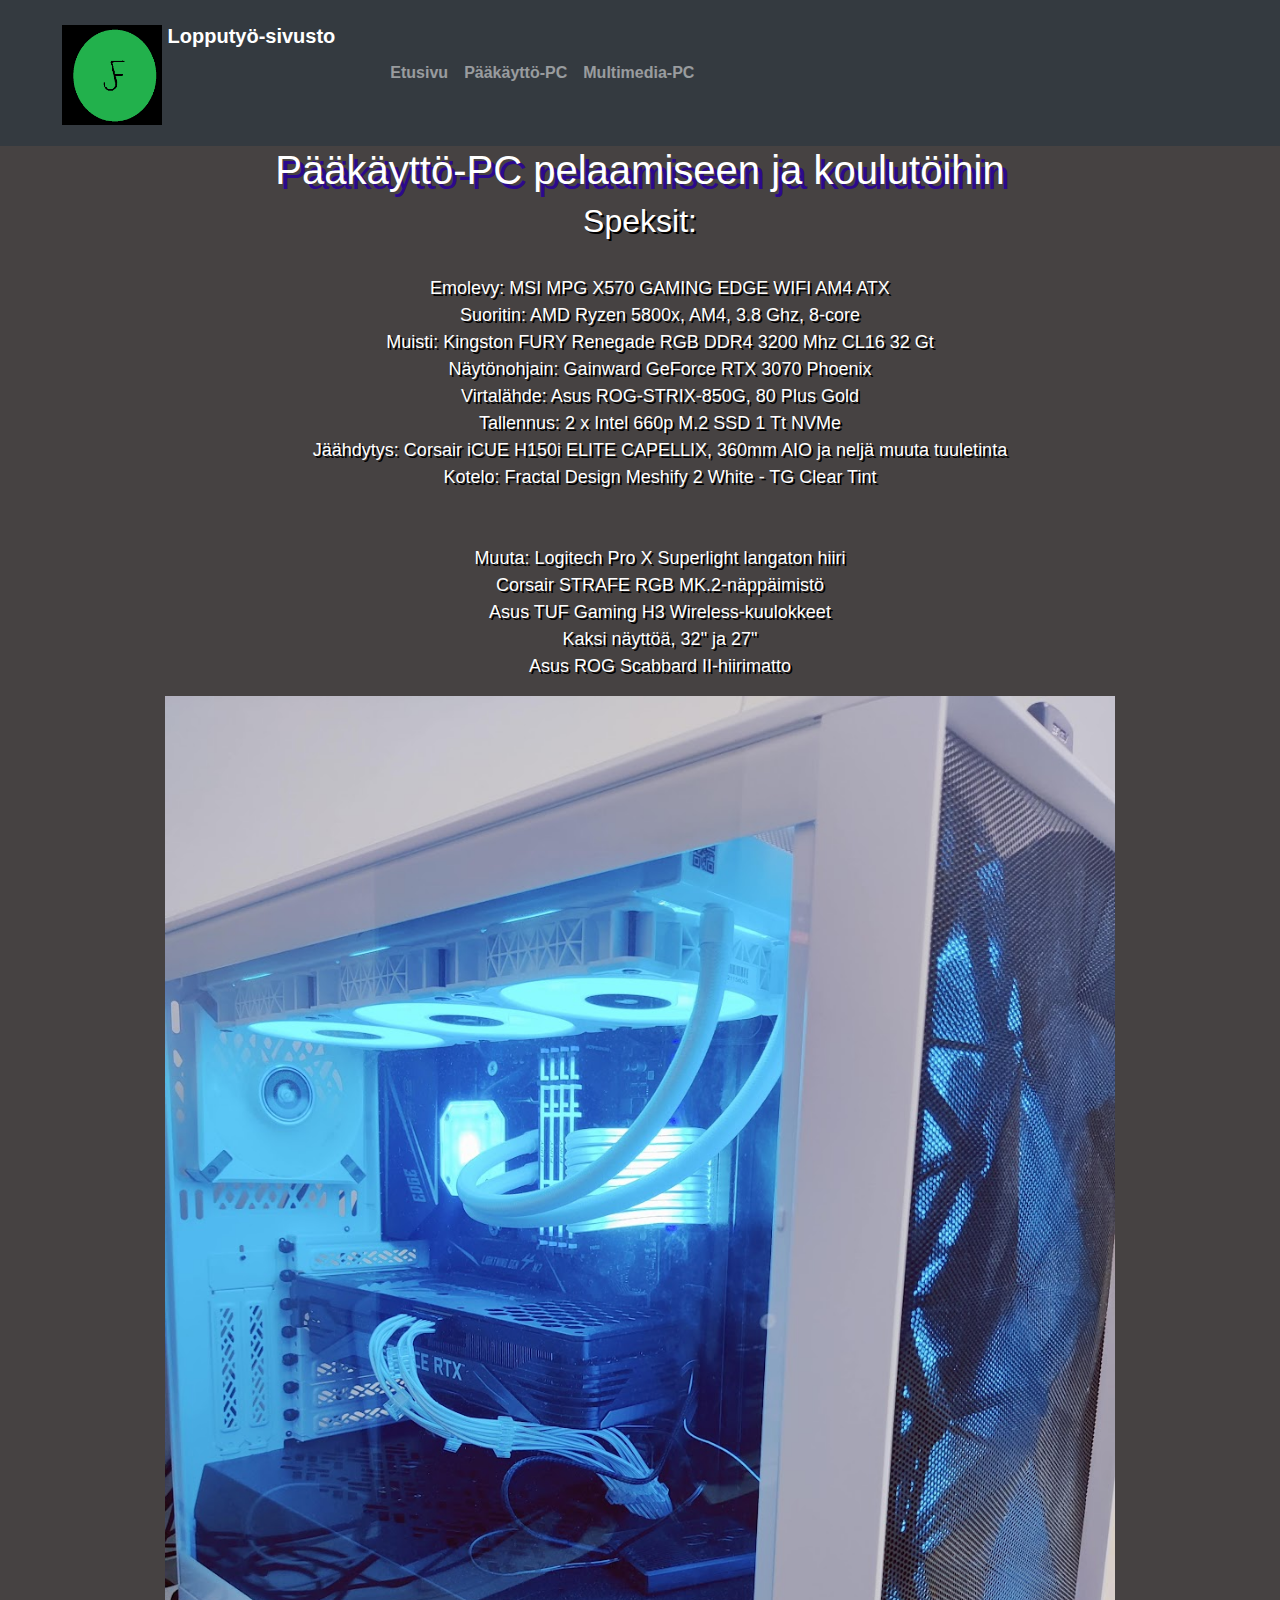
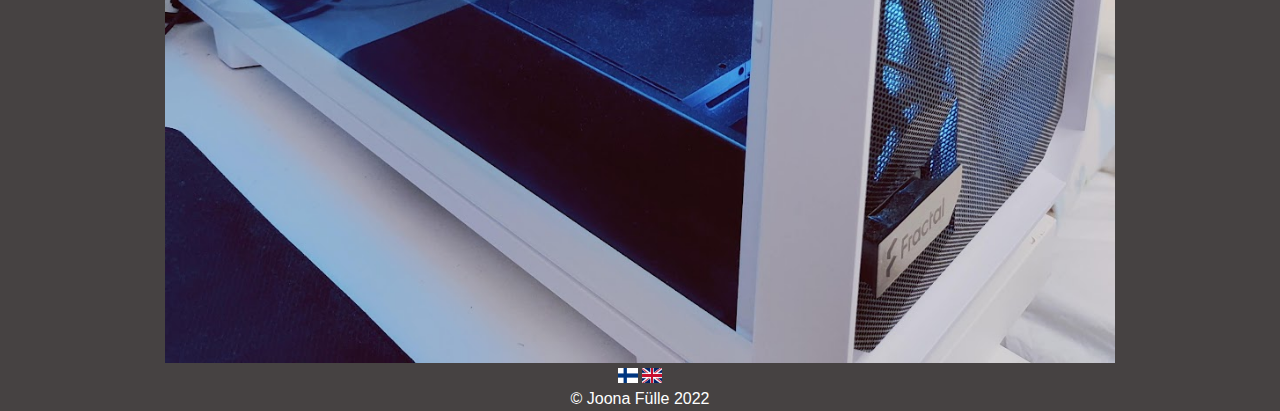
==== main_pc.html @ 50d7a552 "testi" ====
<!doctype html>
<html lang="fi">
  <head>
    <meta charset="utf-8">
    <meta name="viewport" content="width=device-width, initial-scale=1, shrink-to-fit=yes">
    <link rel="stylesheet" href="https://cdn.jsdelivr.net/npm/bootstrap@4.0.0/dist/css/bootstrap.min.css" integrity="sha384-Gn5384xqQ1aoWXA+058RXPxPg6fy4IWvTNh0E263XmFcJlSAwiGgFAW/dAiS6JXm" crossorigin="anonymous">
    <link rel="stylesheet" href="styles.css">

    <title>Lopputyö</title>
  </head>
  <body>
      <nav class="navbar navbar-expand-lg navbar-dark bg-dark">
        <div class="container-fluid">
            <nav class="navbar navbar-dark bg-dark">
                <div class="container-fluid">
                  <a class="navbar-brand" href="index.html">
                    <img src="images/logo.png" alt="logo" width="100" height="100" class="d-inline-block align-text-top">
                    Lopputyö-sivusto
                  </a>
                </div>
              </nav>
              <div class="collapse navbar-collapse" id="navbarSupportedContent">
                <ul class="navbar-nav me-auto mb-2 mb-lg-0">
                    <li class="nav-item">
                        <a class="nav-link" href="index.html">Etusivu</a>
                      </li>
              <li class="nav-item">
                <a class="nav-link" href="main_pc.html">Pääkäyttö-PC</a>
              </li>
              
              <li class="nav-item">
                <a class="nav-link" href="second_pc.html">Multimedia-PC</a>
              </li>
            </ul>
            
          </div>
        </div>
      </nav>

<div class="container">
    <h1>Pääkäyttö-PC pelaamiseen ja koulutöihin</h1>
<div class="row">
<div class="col"><h2>Speksit:</h2>
  <br>
<ul class="nobullets">
  <li>Emolevy: MSI MPG X570 GAMING EDGE WIFI AM4 ATX</li>
  <li>Suoritin: AMD Ryzen 5800x, AM4, 3.8 Ghz, 8-core</li>
  <li>Muisti: Kingston FURY Renegade RGB DDR4 3200 Mhz CL16 32 Gt</li>
  <li>Näytönohjain: Gainward GeForce RTX 3070 Phoenix</li>
  <li>Virtalähde: Asus ROG-STRIX-850G, 80 Plus Gold</li>
  <li>Tallennus: 2 x Intel 660p M.2 SSD 1 Tt NVMe</li>
  <li>Jäähdytys: Corsair iCUE H150i ELITE CAPELLIX, 360mm AIO ja neljä muuta tuuletinta</li>
  <li>Kotelo: Fractal Design Meshify 2 White - TG Clear Tint</li>

<br>
<br>
  <li>Muuta: Logitech Pro X Superlight langaton hiiri<br>Corsair STRAFE RGB MK.2-näppäimistö<br>
  Asus TUF Gaming H3 Wireless-kuulokkeet<br>
Kaksi näyttöä, 32" ja 27"<br>
Asus ROG Scabbard II-hiirimatto</li>

</ul>
<div class="container">
  <img src="images/mainpc.jpg" style="max-width:100%;height:auto;" alt="mainpc" width="950" height="700" class="center">
</div>
</div>
  </div>
</div>
<footer>
  <a href="main_pc.html">
  <img src="images/fi.jpg" alt="fi" width="20" height="15" class="center">
  </a>
  <a href="main_pc_en.html">
    <img src="images/uk.jpg" alt="en" width="20" height="15" class="center">
    </a><br>
    © Joona Fülle 2022
</footer>
  </body>
</html>
---- styles.css ----
body {
  background-color: rgb(70, 66, 66);
}

h1 {
  text-align: center;
  color: rgb(255, 255, 255);
  text-shadow: 5px 5px #2c098d;
}

h2 {
  text-align: center;
  color: rgb(255, 255, 255);
}
.container {
  color: rgb(255, 255, 255);
  text-shadow: 2px 2px #000000;
  font-size: large;
}
footer {
  text-align:center;
  color: rgb(255, 255, 255);
}
.col {
  text-align: center;
}
.nobullets {
  list-style-type: none;
}
.navigaatio {
  background-color: rgb(57, 61, 65);
  color: rgb(255, 255, 255);
  padding: 40px;
  float: bottom; 
  height: 500px;
  font-size: 30px;
  text-align: center;
}
a {
  color: rgb(255, 255, 255);
  font-weight: bold;
  text-decoration: none;
  transition: all 1.4s linear;
}
a:hover {
  color: yellow;
  font-weight: bold;
  text-decoration: underline;
  background: rgb(216, 20, 190);
}
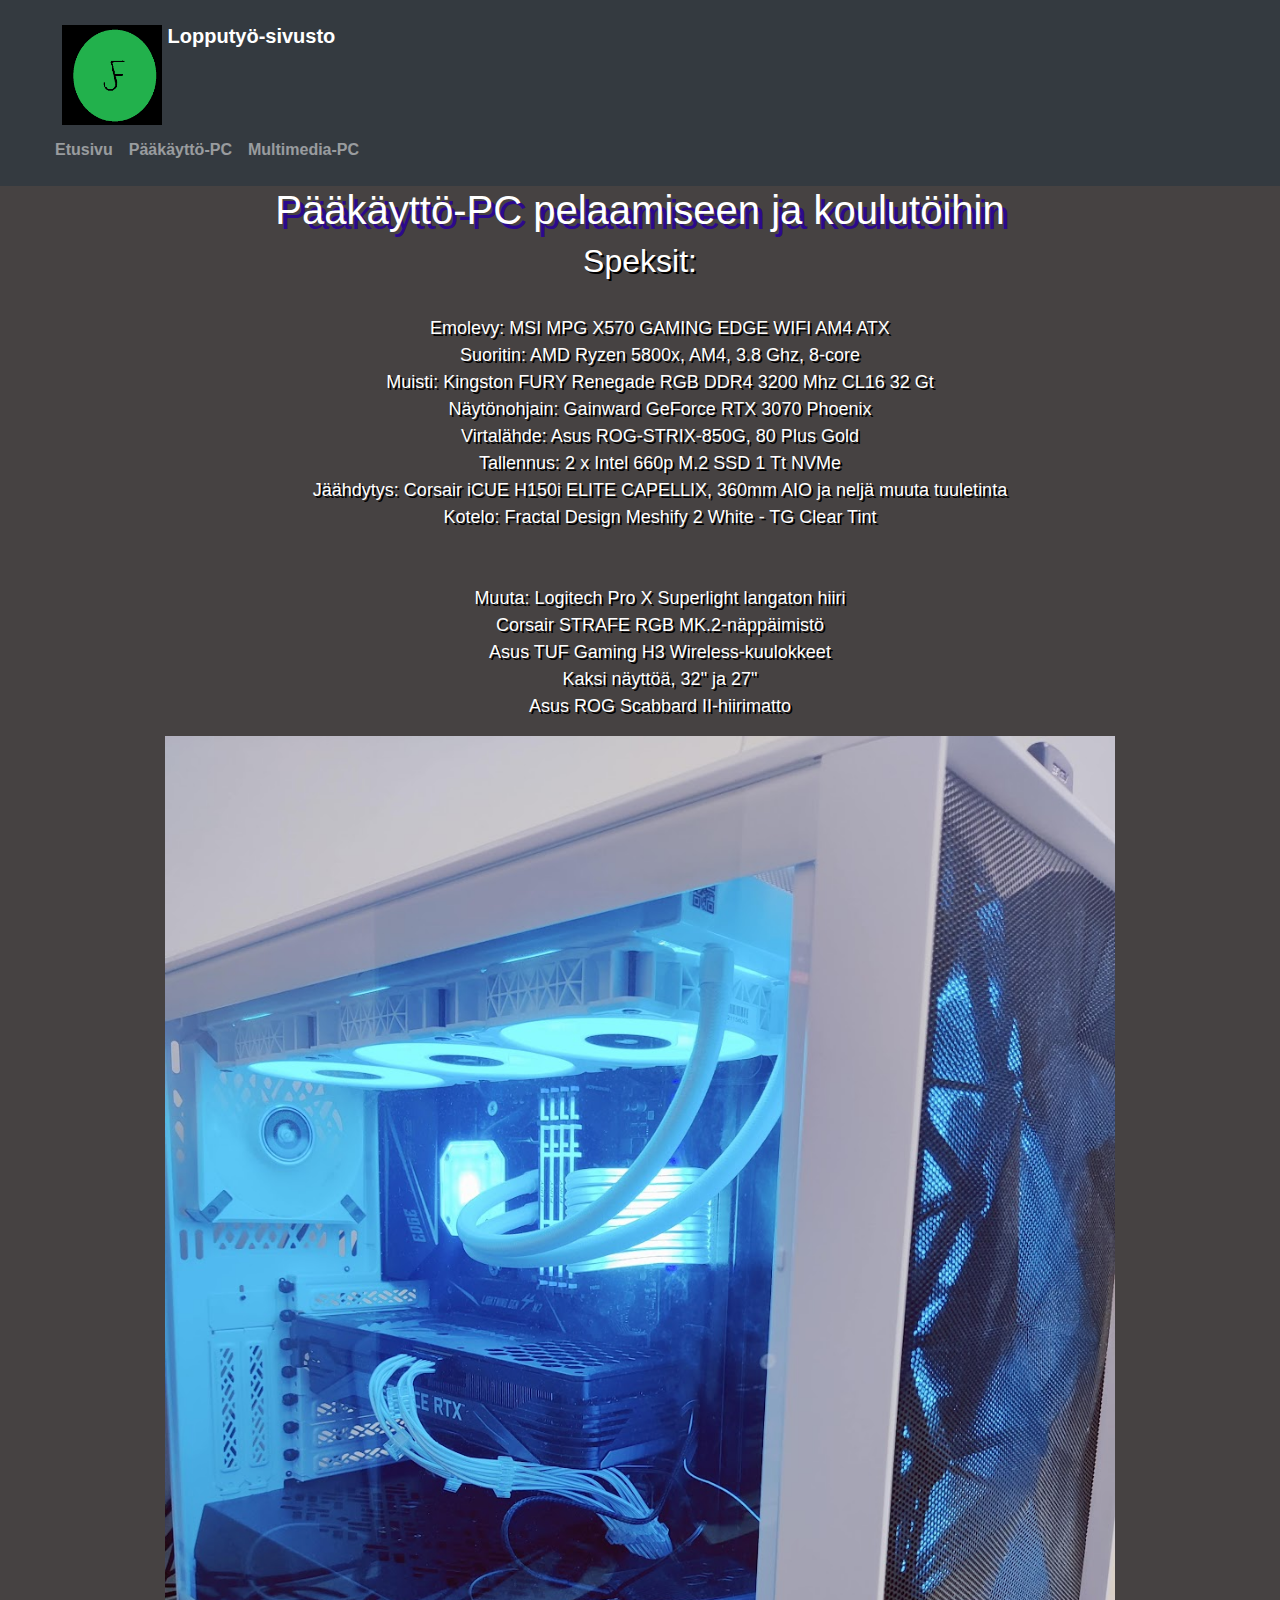
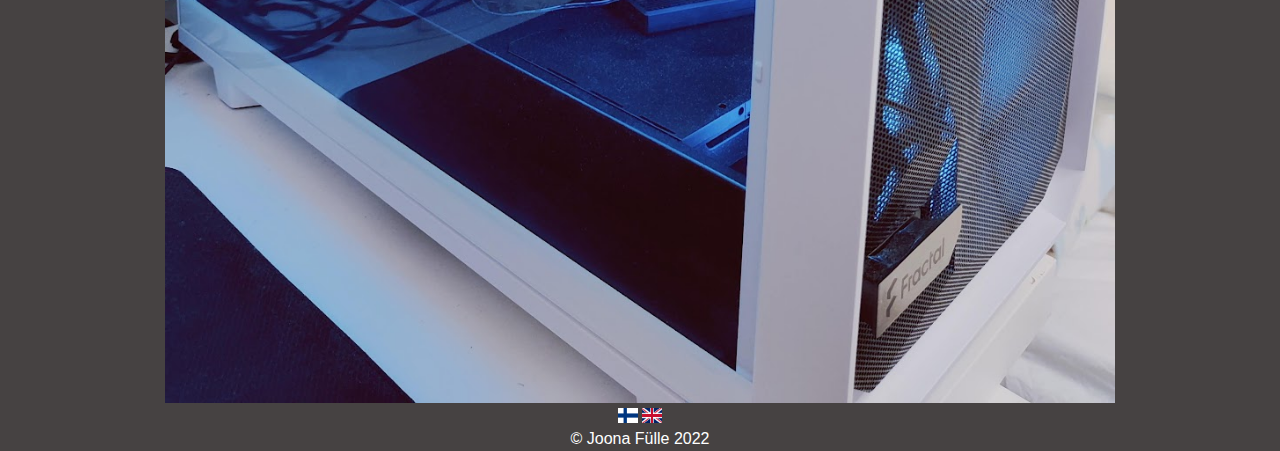
==== commit da7e6723: "update for mobiles" ====
--- a/main_pc.html
+++ b/main_pc.html
@@ -18,8 +18,7 @@
                     Lopputyö-sivusto
                   </a>
                 </div>
-              </nav>
-              <div class="collapse navbar-collapse" id="navbarSupportedContent">
+              
                 <ul class="navbar-nav me-auto mb-2 mb-lg-0">
                     <li class="nav-item">
                         <a class="nav-link" href="index.html">Etusivu</a>
